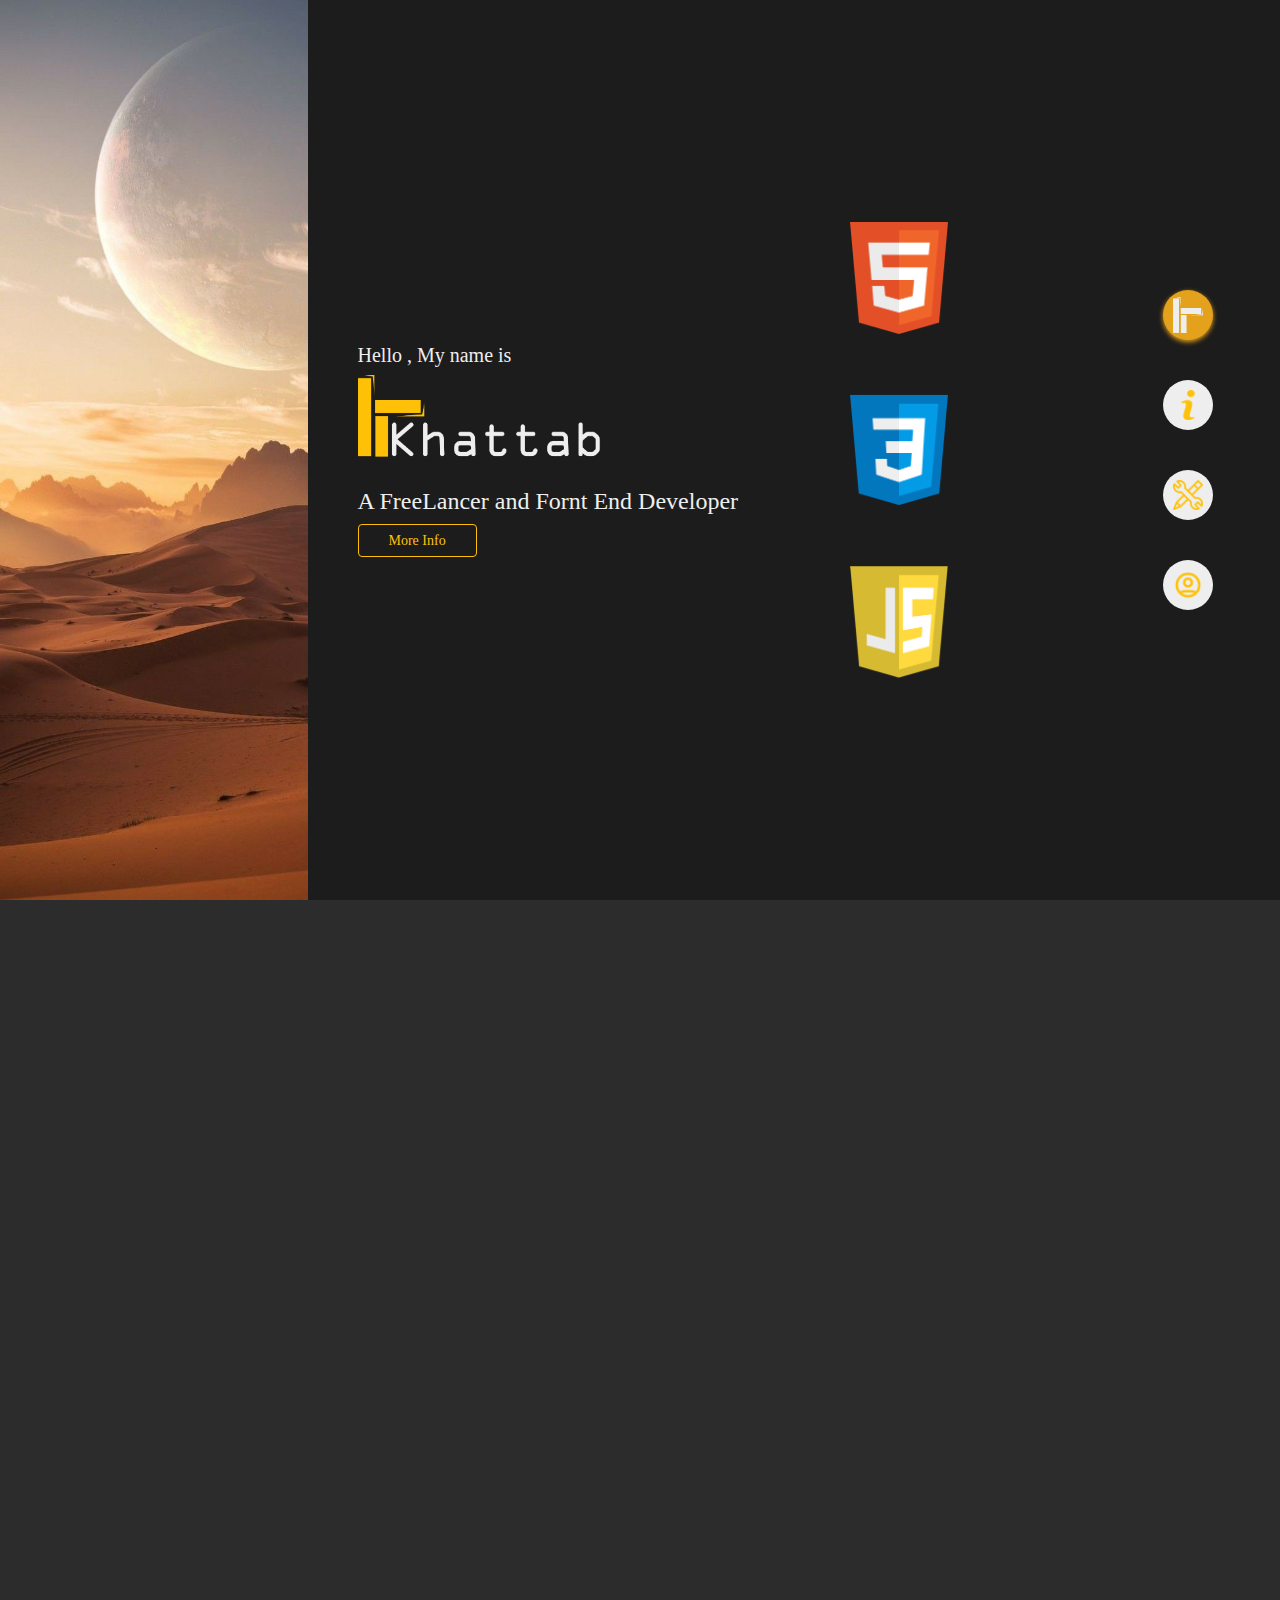
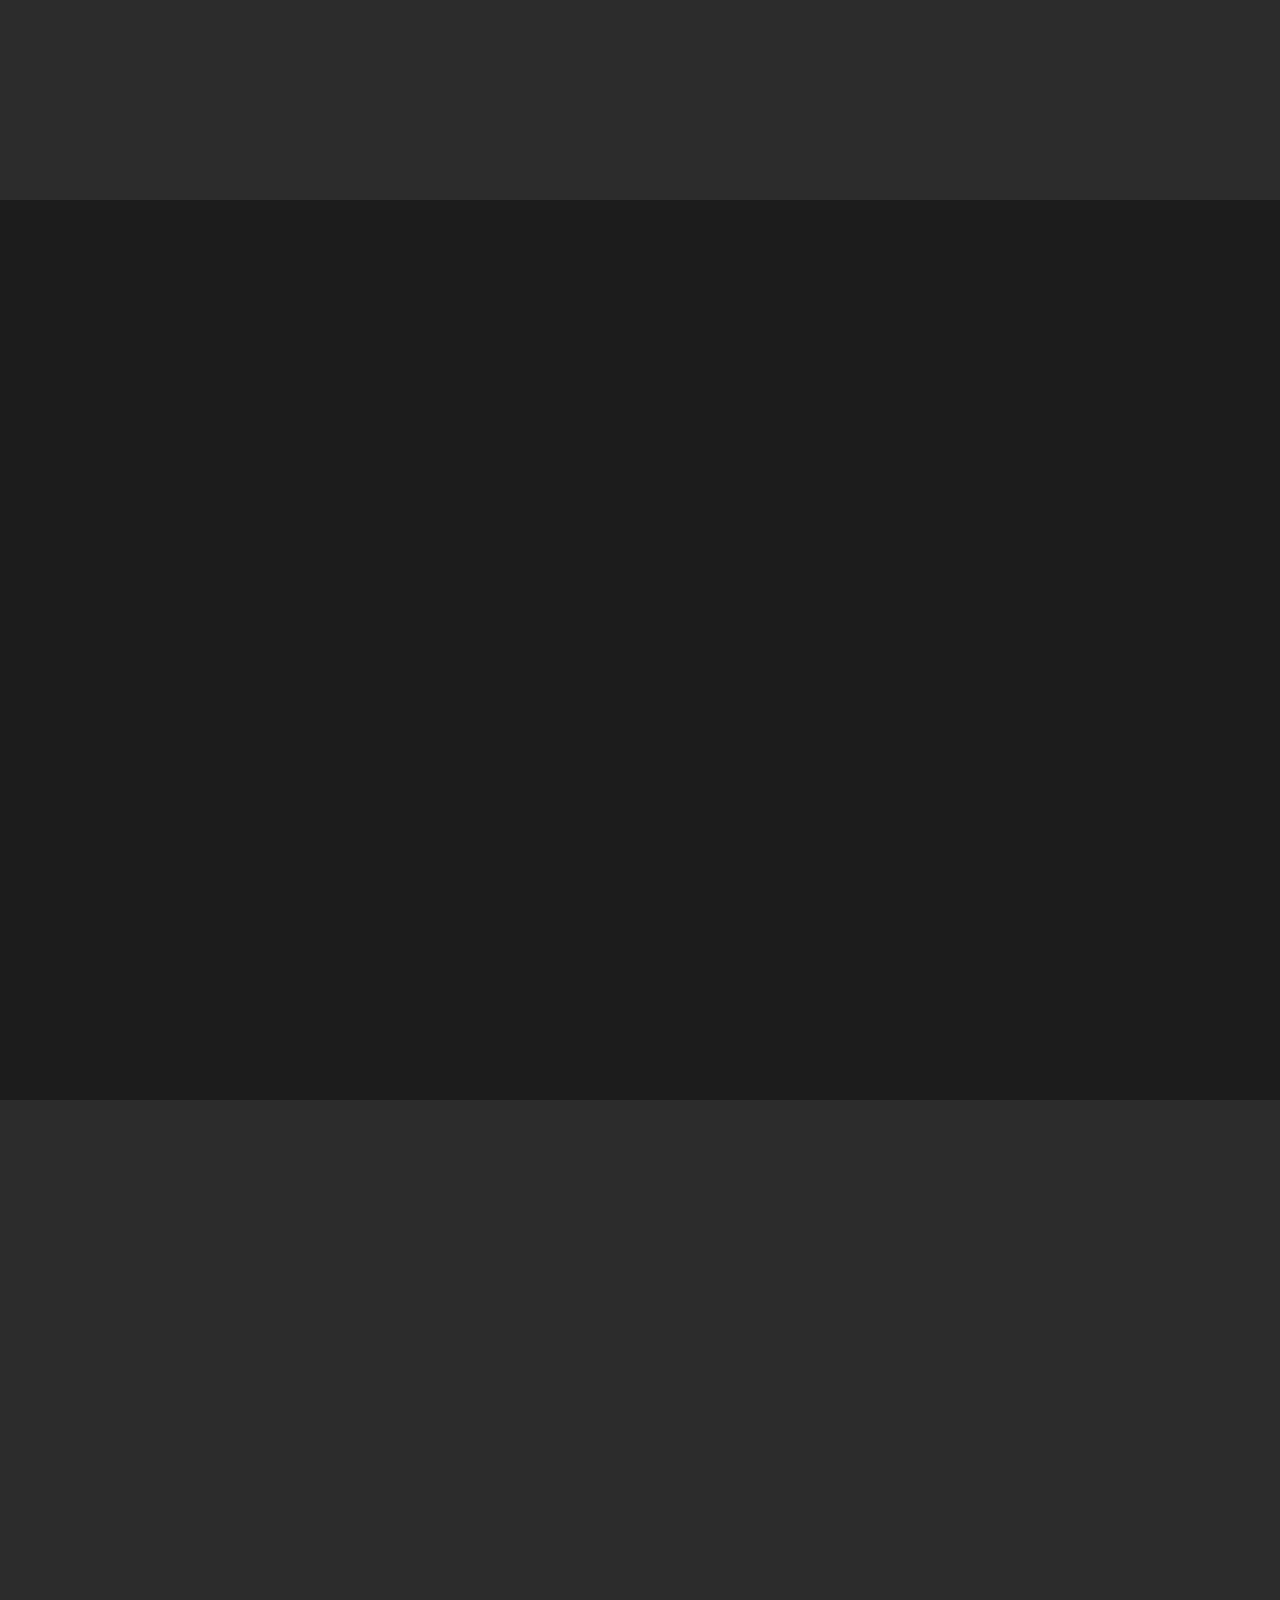
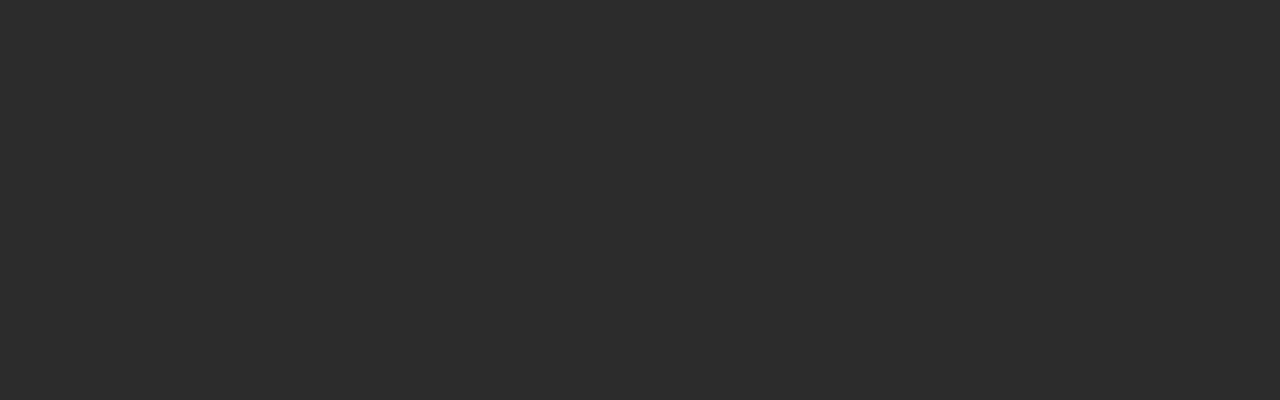
==== index.html @ ffb25aee "Add files via upload" ====
<!DOCTYPE html>
<html lang="en">
  <head>
    <meta charset="UTF-8" />
    <meta http-equiv="X-UA-Compatible" content="IE=edge" />
    <meta name="viewport" content="width=device-width, initial-scale=1.0" />
    <link rel="stylesheet" href="BootStrap/css/bootstrap.css" />
    <link rel="shortcut icon" href="Imgs/Logo.png" />
    <link rel="stylesheet" href="flex/Khattab.css" />
    <link rel="stylesheet" href="style.css" />
    <title>Khattab</title>
  </head>
  <body class="">
    <div class="d1">
      <div class="c1-1"></div>

      <div class="c2-1 f-cl mr-5">
        <div>
          <h5>Hello , My name is</h5>
          <img src="Imgs/LogoWord.png" alt="Khattab" class="img1" />
          <h4>A FreeLancer and Fornt End Developer</h4>
          <div class="btn btn-outline-warning btn-sm">More Info</div>
        </div>
      </div>

      <div class="c3-1 f-cc">
        <div>
          <img src="Imgs/html.png" alt="html" class="html-img" />
          <img src="Imgs/css.png" alt="css" class="css-img" />
          <img src="Imgs/javascript.png" alt="js" class="js-img" />
        </div>
      </div>

      <div class="c4-1 f-cc">
        <div class="pc-circle">
          <div class="circle1 active-circle f-cc">
            <img src="Imgs/LogoWhite.png" alt="Home" class="home" />
          </div>
          <div class="circle2 f-cc">
            <img src="Imgs/info.png" alt="info" class="info" />
          </div>
          <div class="circle3 f-cc">
            <img src="Imgs/skills.png" alt="skills" class="skills" />
          </div>
          <div class="circle4 f-cc">
            <img src="Imgs/Acounts.png" alt="social" class="social" />
          </div>
        </div>
        <div class="pe-circle f-ec">
          <div class="pe-circle1 f-cc">
            <img src="Imgs/top.png" class="scrollup" />
          </div>
          <div class="pe-circle2 f-cc">
            <img src="Imgs/down.png" class="scrolldown" />
          </div>
        </div>
      </div>
    </div>

    <div class="d2"></div>
    <div class="d3"></div>
    <div class="d4"></div>

    <script src="BootStrap/js/bootstrap.js"></script>
    <script src="BootStrap/js/jquery-3.6.4.min.js"></script>
    <script src="BootStrap/js/popper.min.js  "></script>
  </body>
</html>
---- flex/Khattab.css ----
.f-sl{
    display: flex;
    justify-content: start;
    align-items: start;
}
.f-sc{
    display: flex;
    justify-content: center;
    align-items: start;
}
.f-sr{
    display: flex;
    justify-content: end;
    align-items: start;
}
.f-cc{
    display: flex;
    justify-content: center;
    align-items: center;
}
.f-cl{
    display: flex;
    align-items:center;
}
.f-cr{
    display: flex;
    justify-content:end;
    align-items:center;
}
.f-el{
    display: flex;
    justify-content: start;
    align-items: end;
}
.f-ec{
    display: flex;
    justify-content: center;
    align-items: end;
}
.f-er{
    display: flex;
    justify-content: end;
    align-items: end;
}
---- style.css ----
:root{
    --bg-1: #1C1C1C;
    --bg-2: #2C2C2C;
    --color: #E4A11B;
    --white: #EEEEEE;
}
@font-face{
    font-family: Cairo;
    src:local("fonts/Cairo.ttf")
}
*{
    font-family: Cairo;
    margin: 0;
    padding: 0;
    box-sizing: border-box;
    color: #EEEEEE;
    scroll-behavior: smooth;
}
.d1 , .d3{
  background-color: var(--bg-1);
  width: 100%;
  height: 100vh;
  display: flex;
}
.d2 , .d4{
  background-color: var(--bg-2);
  width: 100%;
  height: 100vh;
  display: flex;
}
.c1-1{
height: 100%;
width: 25%;
background-image: url(Imgs/wallpaper.jpeg);
background-size: cover;

}
.c2-1{
  height: 100%;
  width: 40%;
  margin-left: 50px;
}
.c3-1{
  height: 100%;
  width: 20%;
}
.c4-1{
  height: 100%;
  width: 15%;
}
.c5-1{
  height: 100vh;
  width: 100%;
  position: absolute;
  padding: 30px 0px;
  z-index: 1;
}
.img1{
 width: 70%;
}
.btn{
  padding: 5px 30px;
}
.html-img,
.css-img,
.js-img
{
  width: 40%;
  display: block;
  margin: 60px 0;
}
.circle1,
.circle2,
.circle3,
.circle4
{
 background: var(--white);
 width: 50px;
 height: 50px;
 margin: 40px 0;
 border-radius: 360px;
}
.home,
.info,
.skills,
.social,
.scrolldown,
.scrollup
{
  width: 30px;
}

.pe-circle1,
.pe-circle2
{
  width: 50px;
  height: 50px;
  background: var(--white);
  margin: 0 10px;
  border-radius: 360px;
}

.active-circle{
  background: var(--color);
  box-shadow: 0px 2px 5px var(--color);
}
.pe-circle{
display: none;
}






/* mobile */
@media (max-width: 576px){
  .d1{
    display: flex;
  }
  .c1-1{
    position: absolute;
    width: 100%;
    z-index: 0;
    opacity: 20%;
    
  }
  .c2-1{
    height: 40vh;
    width: 100%;
    margin:10%;
  }
  .c3-1{
    position: absolute;
    height: 40vh;
    top: 50vh;
    left: 10vw;
    width: 20%;
  }
  .c4-1{
    width: 50%;
    height: 20vh;
    position: absolute;
    bottom: 0;
    right: 0;
  }
  .c2-1,.c3-1,.c4-1{
    z-index: 10;
  }
  .pc-circle{
    display: none;
  }
  .html-img,
  .css-img,
  .js-img
{
  width: 90%;
  display: block;
  margin: 30px 0;
}
.img1{
  width:100%;
}
h4 , h5 {
font-size: 100%;
}
.btn{
margin-top: 20px;
}
.pe-circle{
  display: flex;
  position: sticky;

}
}























/* width */
::-webkit-scrollbar {
    width: 10px;
    background-color: #1C1C1C;
  }
  /* Track */
  ::-webkit-scrollbar-track {
    box-shadow: inset 0 0 5px #1C1C1C; 
    border-radius: 10px;
  }
   
  /* Handle */
  ::-webkit-scrollbar-thumb {
    background: #FFC107;
    transition: 0.4s; 

  }
  ::-webkit-scrollbar-thumb:hover{
    background-color: coral;
  }
  
  /* Handle on hover */
  ::-webkit-scrollbar-thumb:hover {
    background: #1C1C1C
    ; 
  }
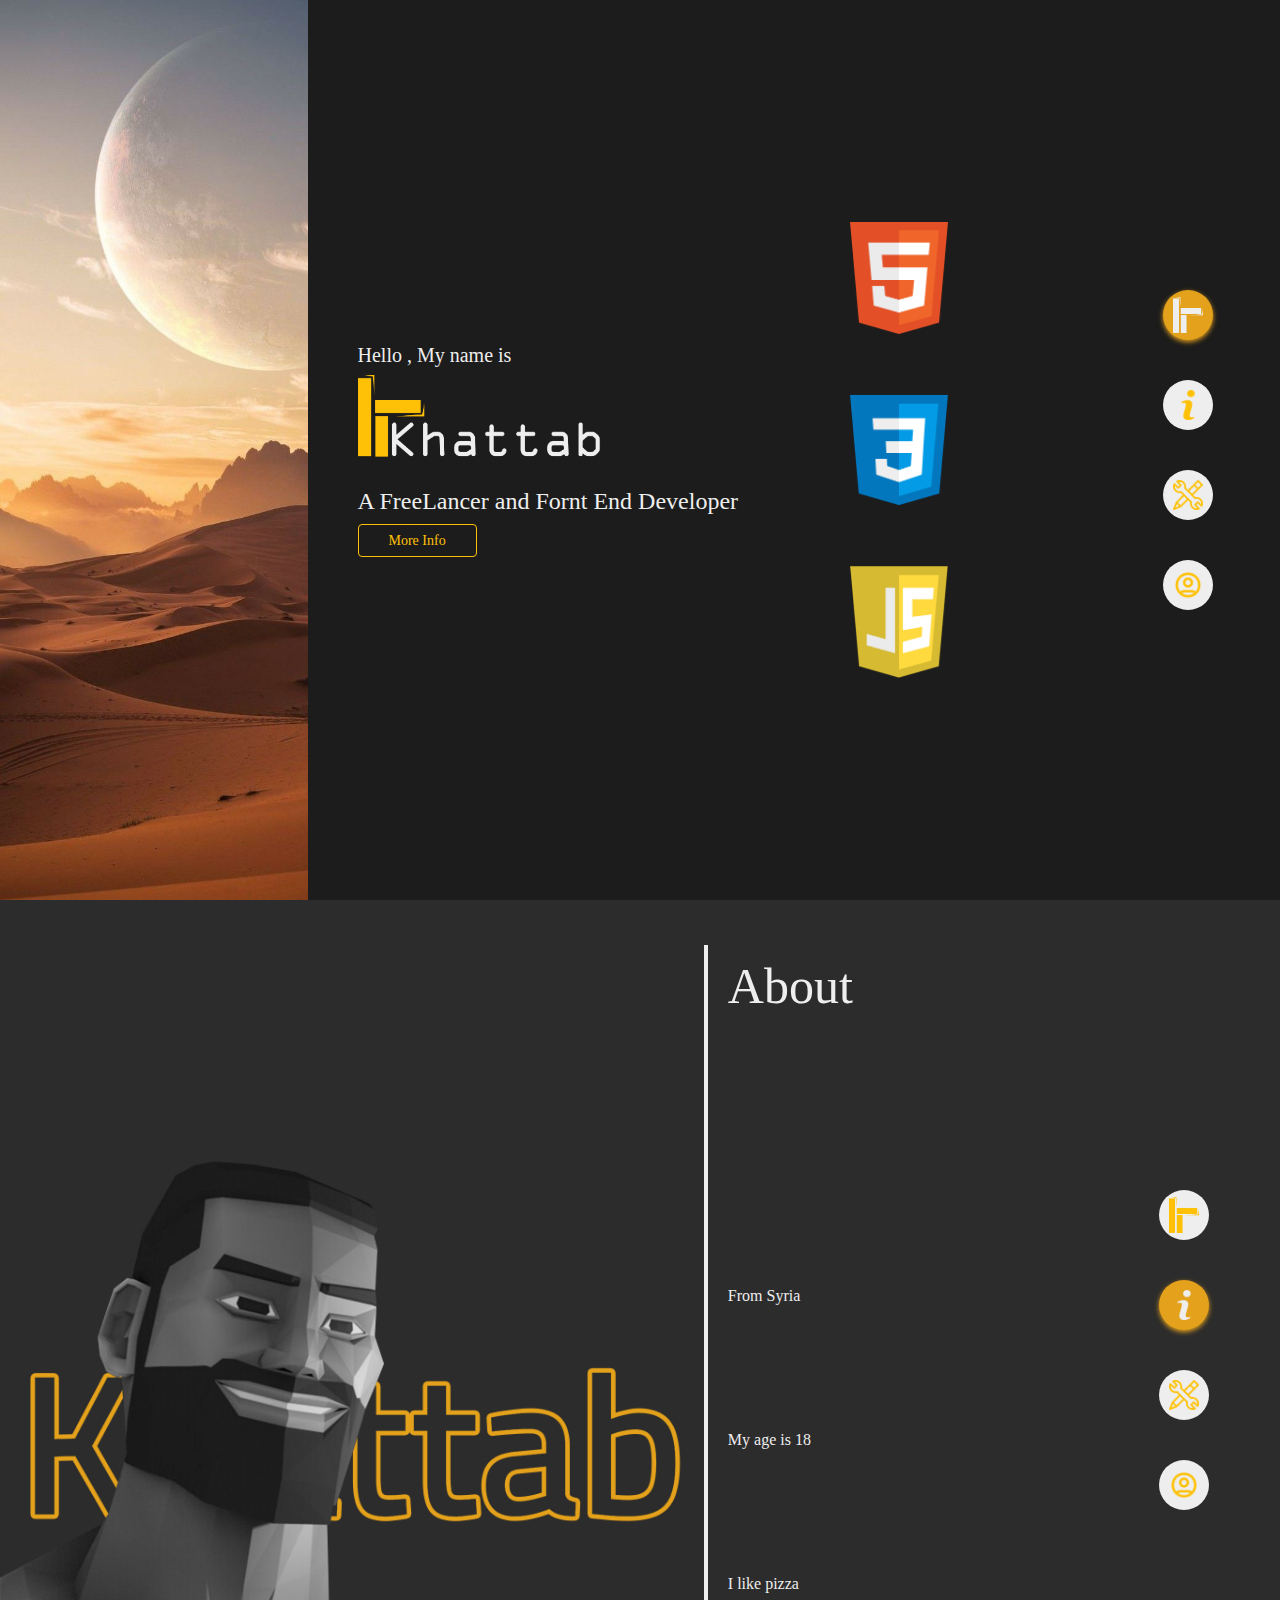
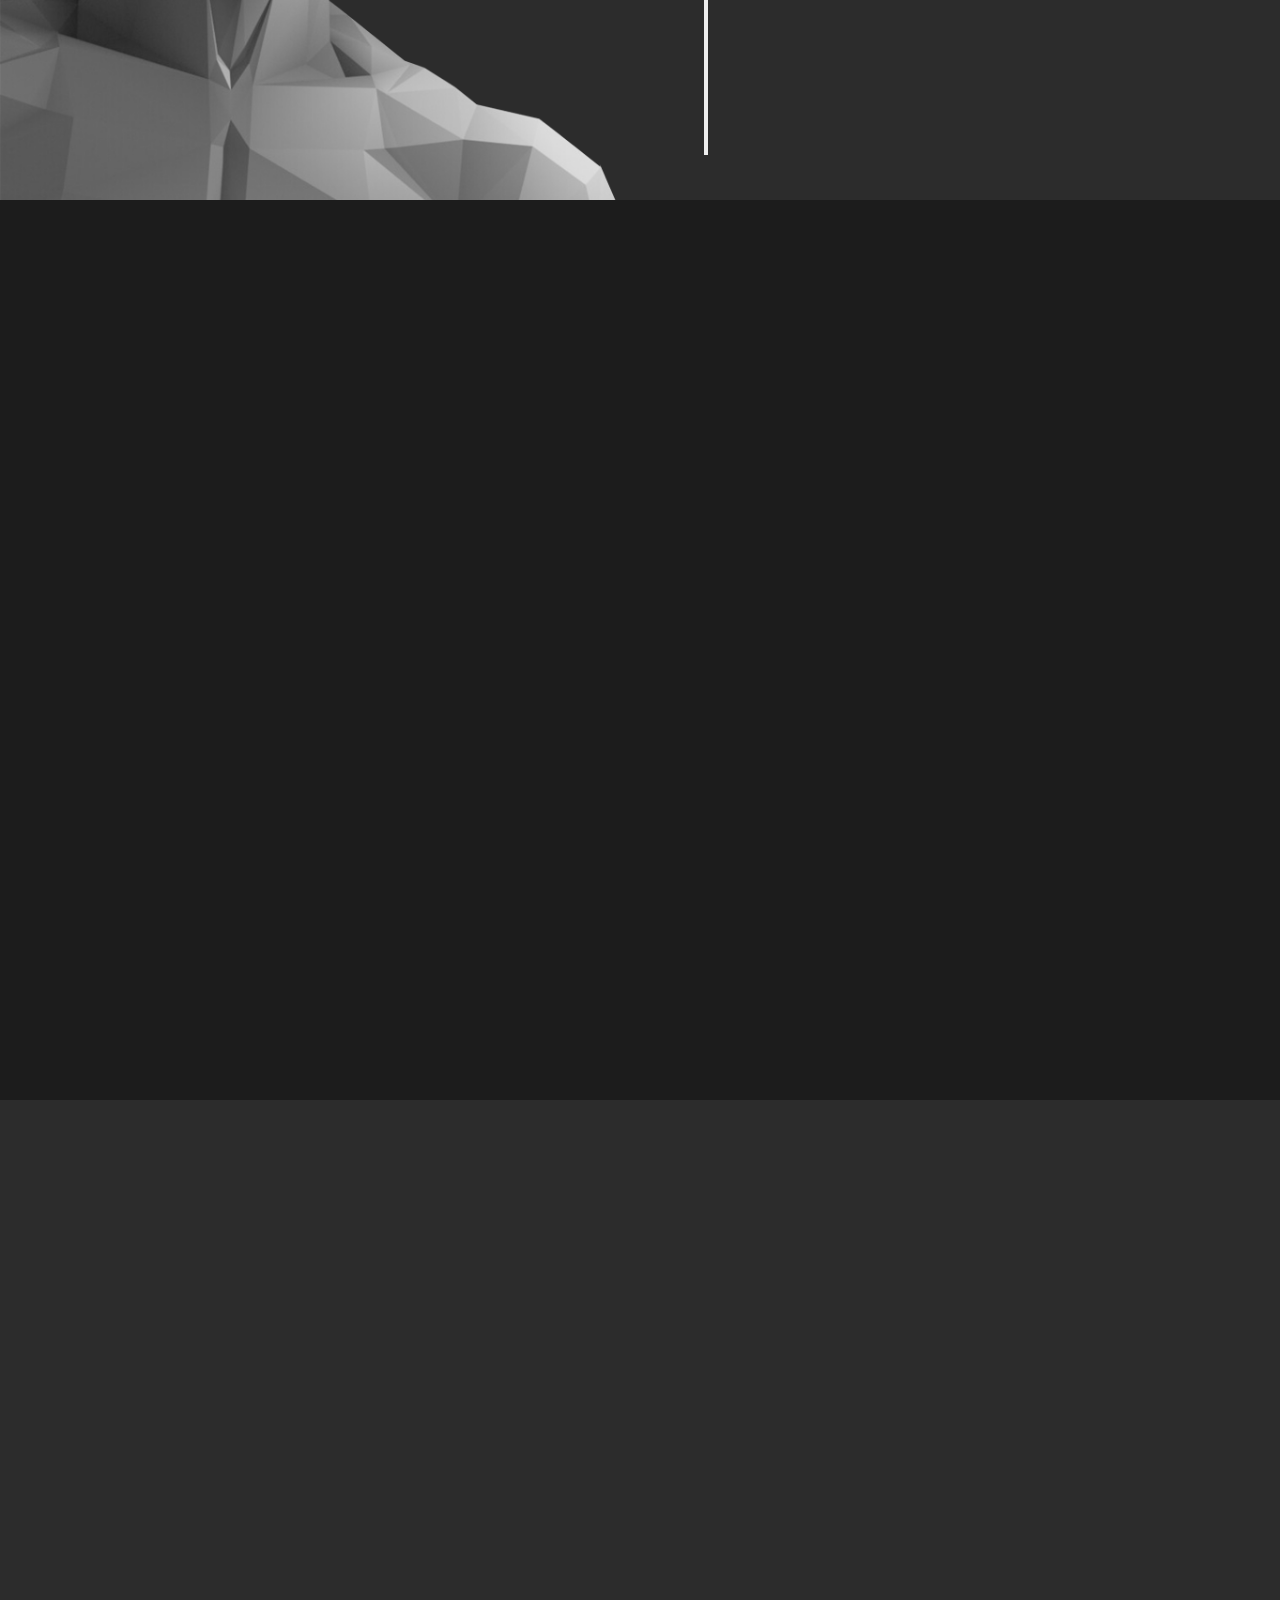
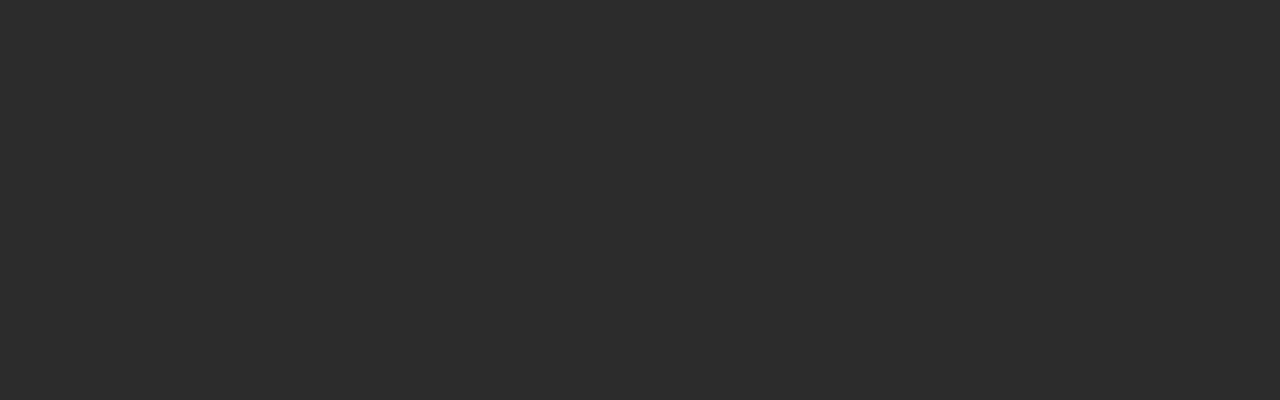
==== commit 7351d1a3: "Add files via upload" ====
--- a/index.html
+++ b/index.html
@@ -11,7 +11,7 @@
     <title>Khattab</title>
   </head>
   <body class="">
-    <div class="d1">
+    <div class="d1" id="d1">
       <div class="c1-1"></div>
 
       <div class="c2-1 f-cl mr-5">
@@ -19,7 +19,7 @@
           <h5>Hello , My name is</h5>
           <img src="Imgs/LogoWord.png" alt="Khattab" class="img1" />
           <h4>A FreeLancer and Fornt End Developer</h4>
-          <div class="btn btn-outline-warning btn-sm">More Info</div>
+          <div class="btn btn-outline-warning btn-sm" onclick="todiv2()">More Info</div>
         </div>
       </div>
 
@@ -33,36 +33,72 @@
 
       <div class="c4-1 f-cc">
         <div class="pc-circle">
-          <div class="circle1 active-circle f-cc">
+          <div class="circle1 active-circle f-cc" onclick="todiv1()">
             <img src="Imgs/LogoWhite.png" alt="Home" class="home" />
           </div>
-          <div class="circle2 f-cc">
+          <div class="circle2 f-cc" onclick="todiv2()">
             <img src="Imgs/info.png" alt="info" class="info" />
           </div>
-          <div class="circle3 f-cc">
+          <div class="circle3 f-cc" onclick="todiv3()">
             <img src="Imgs/skills.png" alt="skills" class="skills" />
           </div>
-          <div class="circle4 f-cc">
+          <div class="circle4 f-cc" onclick="todiv4()">
             <img src="Imgs/Acounts.png" alt="social" class="social" />
           </div>
         </div>
-        <div class="pe-circle f-ec">
-          <div class="pe-circle1 f-cc">
-            <img src="Imgs/top.png" class="scrollup" />
-          </div>
-          <div class="pe-circle2 f-cc">
-            <img src="Imgs/down.png" class="scrolldown" />
-          </div>
-        </div>
+
       </div>
     </div>
 
-    <div class="d2"></div>
-    <div class="d3"></div>
-    <div class="d4"></div>
+    <div class="d2" id="d2">
+<div class="c1-2 f-el">
+<img src="Imgs/Khattabtext.png" class="gigachad">
+<img src="Imgs/GigaChad2.png" class="gigachad2">
+</div>
+<div class="c2-2 f-cc">
+  <div class="rod"></div>
+  <div class="text">
+    <div class="adres f-cl"><h1 class="About-text">About</h1></div>
+    <div class="infos f-cl">
+      <div>
+      <p class="pp">From Syria</p>
+      <p class="pp">My age is 18</p>
+      <p class="pp">I like pizza</p>
+    </div>
+    </div>
+  </div>
+</div>
+<div class="c3-2 f-cc">
+  <div class="pc-circle">
+    <div class="circle1 f-cc" onclick="todiv1()">
+      <img src="Imgs/Logo.png" alt="Home" class="home" />
+    </div>
+    <div class="circle2 active-circle f-cc" onclick="todiv2()">
+      <img src="Imgs/infoWhite.png" alt="info" class="info" />
+    </div>
+    <div class="circle3 f-cc" onclick="todiv3()">
+      <img src="Imgs/skills.png" alt="skills" class="skills" />
+    </div>
+    <div class="circle4 f-cc" onclick="todiv4()">
+      <img src="Imgs/Acounts.png" alt="social" class="social" />
+    </div>
+  </div>
+
+</div>
+    </div>
+
+
+
+
+
+
+
+    <div class="d3" id="d3"></div>
+    <div class="d4" id="d4"></div>
 
     <script src="BootStrap/js/bootstrap.js"></script>
     <script src="BootStrap/js/jquery-3.6.4.min.js"></script>
     <script src="BootStrap/js/popper.min.js  "></script>
+    <script src="script.js"></script>
   </body>
 </html>
--- a/style.css
+++ b/style.css
@@ -1,98 +1,110 @@
-:root{
-    --bg-1: #1C1C1C;
-    --bg-2: #2C2C2C;
-    --color: #E4A11B;
-    --white: #EEEEEE;
-}
-@font-face{
-    font-family: Cairo;
-    src:local("fonts/Cairo.ttf")
-}
-*{
-    font-family: Cairo;
-    margin: 0;
-    padding: 0;
-    box-sizing: border-box;
-    color: #EEEEEE;
-    scroll-behavior: smooth;
-}
-.d1 , .d3{
+:root {
+  --bg-1: #1c1c1c;
+  --bg-2: #2c2c2c;
+  --color: #e4a11b;
+  --white: #eeeeee;
+}
+@font-face {
+  font-family: Cairo;
+  src: local("fonts/Cairo.ttf");
+}
+* {
+  font-family: Cairo;
+  margin: 0;
+  padding: 0;
+  box-sizing: border-box;
+  color: #eeeeee;
+  scroll-behavior: smooth;
+}
+.d1,
+.d3 {
   background-color: var(--bg-1);
   width: 100%;
   height: 100vh;
   display: flex;
 }
-.d2 , .d4{
+.d2,
+.d4 {
   background-color: var(--bg-2);
   width: 100%;
   height: 100vh;
   display: flex;
 }
-.c1-1{
-height: 100%;
-width: 25%;
-background-image: url(Imgs/wallpaper.jpeg);
-background-size: cover;
-
-}
-.c2-1{
+.c1-1 {
+  height: 100%;
+  width: 25%;
+  background-image: url(Imgs/wallpaper.jpeg);
+  background-size: cover;
+}
+.c2-1 {
   height: 100%;
   width: 40%;
   margin-left: 50px;
 }
-.c3-1{
+.c3-1 {
   height: 100%;
   width: 20%;
 }
-.c4-1{
+.c4-1 {
   height: 100%;
   width: 15%;
 }
-.c5-1{
+.c5-1 {
   height: 100vh;
   width: 100%;
   position: absolute;
   padding: 30px 0px;
   z-index: 1;
 }
-.img1{
- width: 70%;
-}
-.btn{
+.img1 {
+  width: 70%;
+}
+.btn {
   padding: 5px 30px;
 }
 .html-img,
 .css-img,
-.js-img
-{
+.js-img {
   width: 40%;
   display: block;
   margin: 60px 0;
+  transition: 0.4s;
+}
+.html-img:hover,
+.css-img:hover,
+.js-img:hover
+{
+margin-left:10px ;
 }
 .circle1,
 .circle2,
 .circle3,
-.circle4
-{
- background: var(--white);
- width: 50px;
- height: 50px;
- margin: 40px 0;
- border-radius: 360px;
+.circle4 {
+  background: var(--white);
+  width: 50px;
+  height: 50px;
+  margin: 40px 0;
+  border-radius: 360px;
+  transition: 0.4s;
+}
+.circle1:hover,
+.circle2:hover,
+.circle3:hover,
+.circle4:hover{
+  width: 60px;
+  height: 60px;
 }
 .home,
 .info,
 .skills,
 .social,
 .scrolldown,
-.scrollup
-{
+.scrollup {
   width: 30px;
 }
 
 .pe-circle1,
-.pe-circle2
-{
+.pe-circle2 {
   width: 50px;
   height: 50px;
   background: var(--white);
@@ -100,12 +112,62 @@
   border-radius: 360px;
 }
 
-.active-circle{
+.active-circle {
   background: var(--color);
   box-shadow: 0px 2px 5px var(--color);
 }
-.pe-circle{
-display: none;
+
+.c1-2{
+  width: 55%;
+  height: 100vh;
+  position: relative;
+  top: 0;
+}
+.c2-2{
+  width: 30%;
+  height: 100vh;
+ display: flex;
+
+}
+.c3-2{
+  width: 15%;
+  height: 100vh;
+
+}
+.gigachad{
+width: 100%;
+display: block;
+}
+.gigachad2{
+  width: 100%;
+  display: none;
+}
+.rod{
+  margin: 20px 0;
+  width: 1%;
+  height: 90vh;
+  background: #EEEEEE;
+}
+.text{
+  height: 100%;
+  width: 99%;
+  left: 20px;
+  position: relative;
+}
+.adres{
+  width: 100%;
+  height: 20vh;
+}
+.infos{
+  width: 100%;
+  height: 80vh;
+}
+.pp{
+  margin-top: 120px;
+  margin-bottom: 120px;
+}
+.About-text{
+font-size: 50px;
 }
 
 
@@ -114,111 +176,145 @@
 
 
 /* mobile */
-@media (max-width: 576px){
-  .d1{
+@media (max-width: 576px) {
+  .d1 {
     display: flex;
   }
-  .c1-1{
+  .c1-1 {
     position: absolute;
     width: 100%;
     z-index: 0;
     opacity: 20%;
-    
-  }
-  .c2-1{
+  }
+  .c2-1 {
     height: 40vh;
     width: 100%;
-    margin:10%;
-  }
-  .c3-1{
+    margin: 10%;
+  }
+  .c3-1 {
     position: absolute;
     height: 40vh;
     top: 50vh;
     left: 10vw;
     width: 20%;
   }
-  .c4-1{
+  .c4-1 {
     width: 50%;
     height: 20vh;
     position: absolute;
     bottom: 0;
     right: 0;
   }
-  .c2-1,.c3-1,.c4-1{
+  .c2-1,
+  .c3-1,
+  .c4-1 {
     z-index: 10;
   }
-  .pc-circle{
+  .pc-circle {
     display: none;
   }
+
   .html-img,
   .css-img,
-  .js-img
-{
-  width: 90%;
-  display: block;
-  margin: 30px 0;
-}
-.img1{
-  width:100%;
-}
-h4 , h5 {
-font-size: 100%;
-}
-.btn{
-margin-top: 20px;
-}
-.pe-circle{
-  display: flex;
-  position: sticky;
-
-}
-}
-
-
-
-
-
-
-
-
-
-
-
-
-
-
-
-
-
-
-
-
-
-
+  .js-img {
+    width: 90%;
+    display: block;
+    margin: 30px 0;
+  }
+  .img1 {
+    width: 100%;
+  }
+  h4,
+  h5 {
+    font-size: 100%;
+  }
+  .btn {
+    margin-top: 20px;
+  }
+  .pe-circle {
+    display: flex;
+  }
+  .d2{
+    display: flex;
+    flex-direction: column;
+  }
+  .c1-2{
+    width: 100%;
+    height: 50vh;
+    order: 2;
+
+  }
+  .c2-2{
+
+    height: 50vh;
+   display: flex;
+   order: 1;
+  }
+  .c3-2{
+    width: 50%;
+    height: 20vh;
+    position: absolute;
+    bottom: 0;
+    right: 0;
+    order: 3;
+  }
+  .rod{
+    margin: 20px 0;
+    width: 1%;
+    height: 90%;
+    background: #EEEEEE;
+margin-left: 20px;
+  }
+  .text{
+    height: 100%;
+    width: 99%;
+
+
+  }
+  .adres{
+    width: 100%;
+    height: 20%;
+  }
+  .infos{
+    width: 100%;
+    height: 80%;
+  }
+  .pp{
+    margin-top: 60px;
+    margin-bottom: 60px;
+  }
+  .gigachad{
+    width: 100%;
+    display: none;
+    }
+    .gigachad2{
+      width: 100%;
+      display: block;
+      
+    }
+}
 
 /* width */
 ::-webkit-scrollbar {
-    width: 10px;
-    background-color: #1C1C1C;
-  }
-  /* Track */
-  ::-webkit-scrollbar-track {
-    box-shadow: inset 0 0 5px #1C1C1C; 
-    border-radius: 10px;
-  }
-   
-  /* Handle */
-  ::-webkit-scrollbar-thumb {
-    background: #FFC107;
-    transition: 0.4s; 
-
-  }
-  ::-webkit-scrollbar-thumb:hover{
-    background-color: coral;
-  }
-  
-  /* Handle on hover */
-  ::-webkit-scrollbar-thumb:hover {
-    background: #1C1C1C
-    ; 
-  }+  width: 10px;
+  background-color: #1c1c1c;
+}
+/* Track */
+::-webkit-scrollbar-track {
+  box-shadow: inset 0 0 5px #1c1c1c;
+  border-radius: 10px;
+}
+
+/* Handle */
+::-webkit-scrollbar-thumb {
+  background: #ffc107;
+  transition: 0.4s;
+}
+::-webkit-scrollbar-thumb:hover {
+  background-color: coral;
+}
+
+/* Handle on hover */
+::-webkit-scrollbar-thumb:hover {
+  background: #1c1c1c;
+}
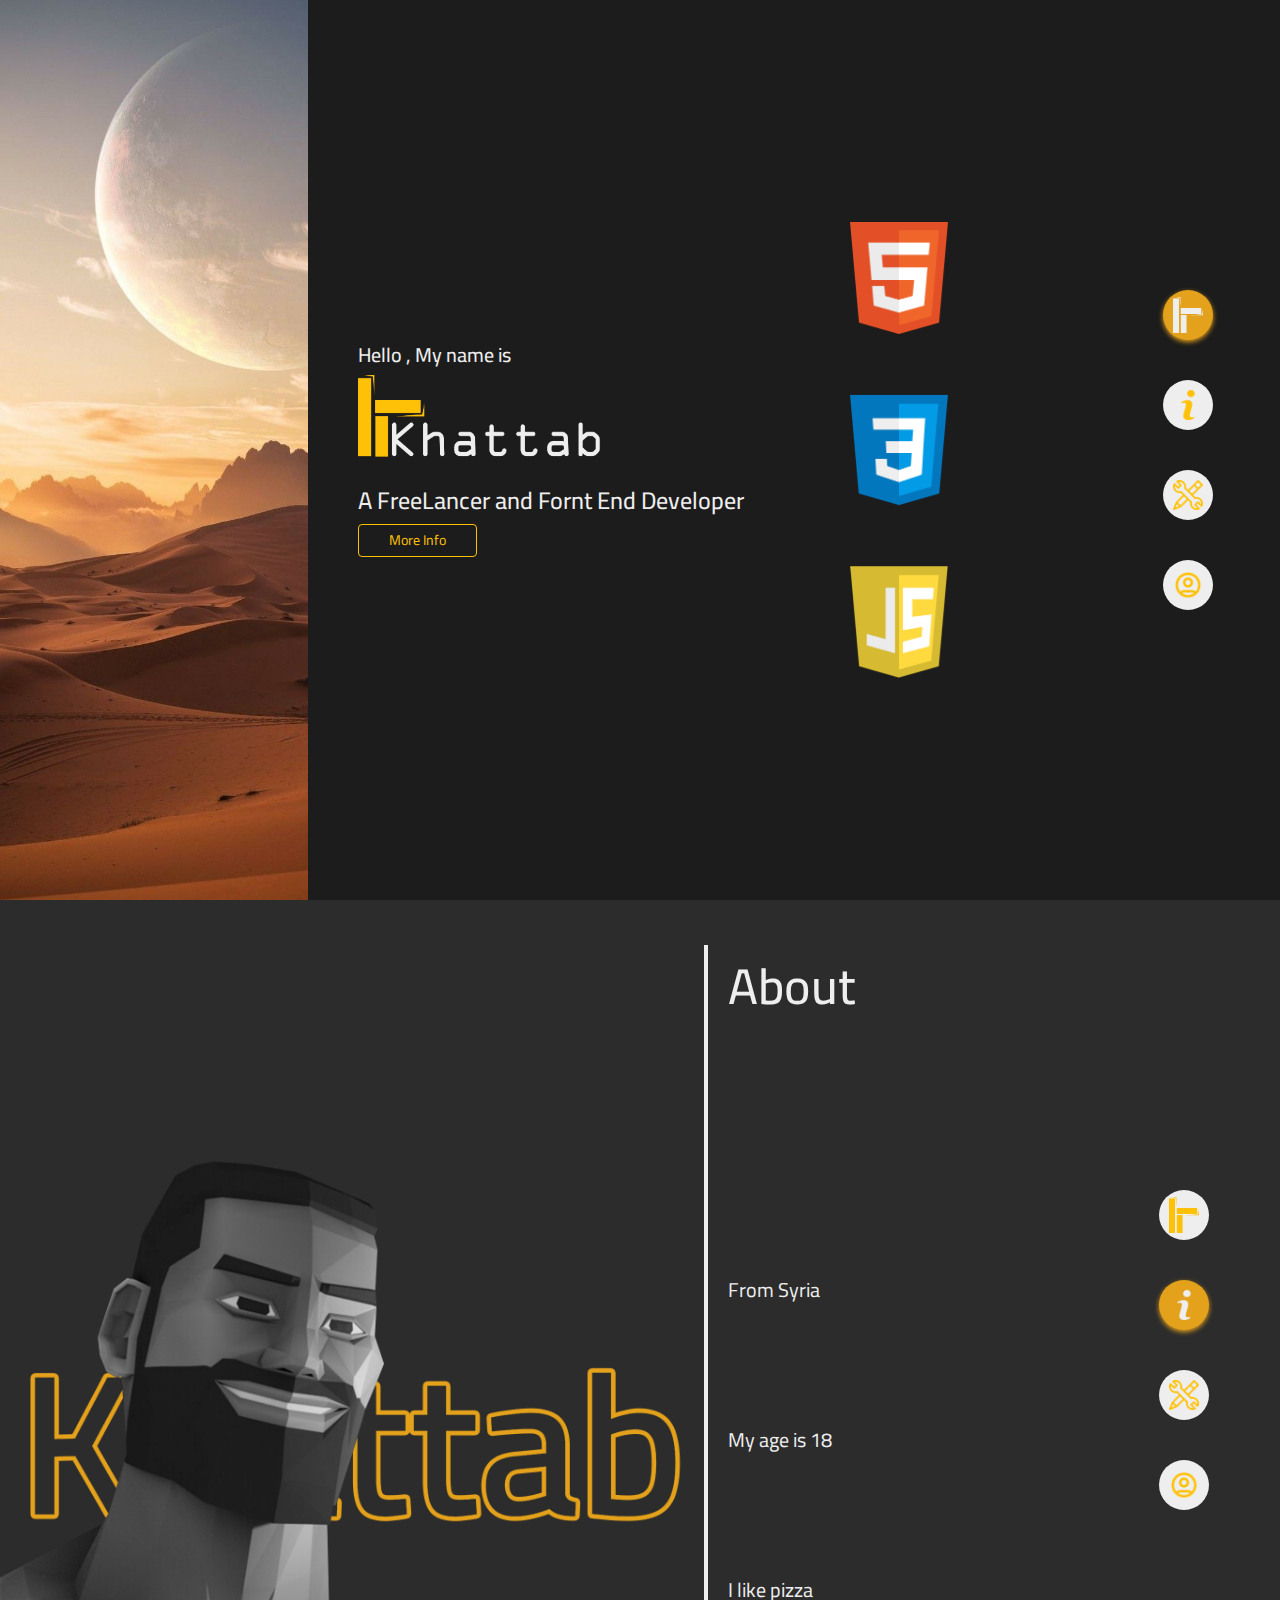
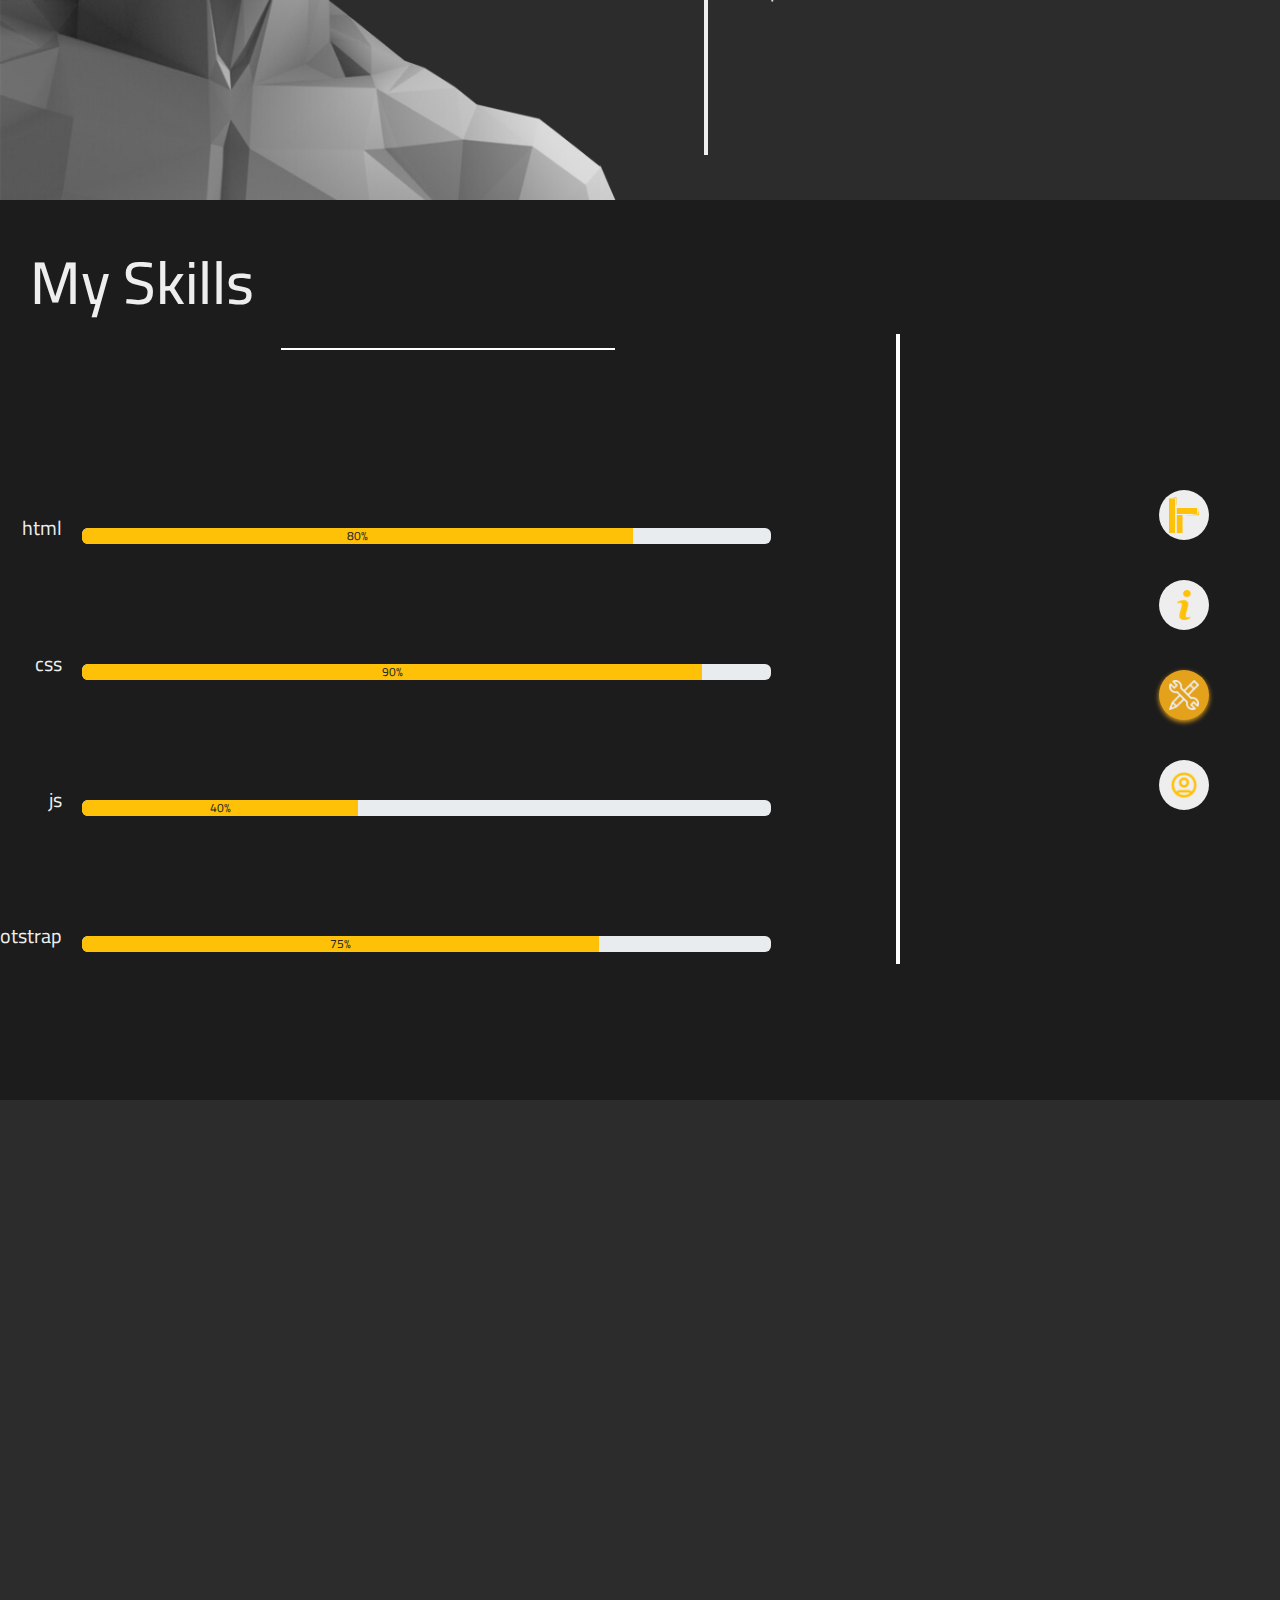
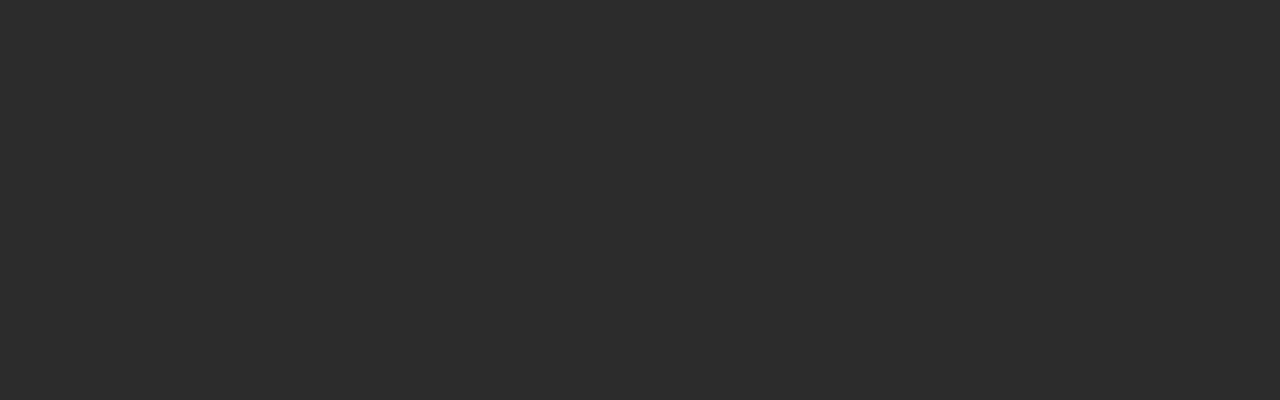
==== commit 85e3e3da: "Add files via upload" ====
--- a/index.html
+++ b/index.html
@@ -4,11 +4,17 @@
     <meta charset="UTF-8" />
     <meta http-equiv="X-UA-Compatible" content="IE=edge" />
     <meta name="viewport" content="width=device-width, initial-scale=1.0" />
+    <link rel="preconnect" href="https://fonts.googleapis.com">
+    <link rel="preconnect" href="https://fonts.gstatic.com" crossorigin>
+    <link href="https://fonts.googleapis.com/css2?family=Cairo:wght@500&display=swap" rel="stylesheet">
     <link rel="stylesheet" href="BootStrap/css/bootstrap.css" />
     <link rel="shortcut icon" href="Imgs/Logo.png" />
     <link rel="stylesheet" href="flex/Khattab.css" />
     <link rel="stylesheet" href="style.css" />
-    <title>Khattab</title>
+    <link rel="stylesheet" href="style2.css" />
+    <link rel="stylesheet" href="style3.css" />
+
+<title>Khattab</title>
   </head>
   <body class="">
     <div class="d1" id="d1">
@@ -87,13 +93,75 @@
 </div>
     </div>
 
+    <div class="d3 f-cc" id="d3">
+      <div class="c1-3">
+        <div class="textandrod">
+          <div class="text-3 f-el">
+<h1 class="skills-3">My  Skills</h1>
+          </div>
+          <div class="rod-3 f-ec">
+<div style="height: 2px; width: 40%; background: #fff;"></div>
+          </div>
+        </div>
+
+        <div class="prog f-cc">
+          <div class="prog-box">
+
+            <div class="f-cr progr">
+
+  <p style=" margin-right: 20px;" class="gg">html</p>
+            <div class="progress progr" role="progressbar" aria-label="Warning example" aria-valuenow="80" aria-valuemin="0" aria-valuemax="100">
+              <div class="progress-bar bg-warning text-dark" style="width: 80%">80%</div>
+            </div>
+          </div>
+            
+          <div class="f-cr progr">
+  <p style=" margin-right: 20px;" class="gg">css</p>
+            <div class="progress progr" role="progressbar" aria-label="Warning example" aria-valuenow="90" aria-valuemin="0" aria-valuemax="100">
+              <div class="progress-bar bg-warning text-dark" style="width: 90%">90%</div>
+            </div>
+          </div>
+            
+          <div class="f-cr progr">
+  <p style=" margin-right: 20px;" class="gg">js</p>
+            <div class="progress progr" role="progressbar" aria-label="Warning example" aria-valuenow="40" aria-valuemin="0" aria-valuemax="100">
+              <div class="progress-bar bg-warning text-dark" style="width: 40%">40%</div>
+            </div>
+          </div>
+            
+          <div class="f-cr progr">
+  <p style=" margin-right: 20px;" class="gg">bootstrap</p>
+            <div class="progress progr" role="progressbar" aria-label="Warning example" aria-valuenow="75" aria-valuemin="0" aria-valuemax="100">
+              <div class="progress-bar bg-warning text-dark" style="width: 75%">75%</div>
+            </div>
+          
+          </div>
+        </div>
+        </div>
+      </div>
+      <div class="c2-3">
+<div class="rod-4 f-cl"></div>
+      </div>
+      <div class="c3-3 f-cc">
+        <div class="pc-circle">
+          <div class="circle1 f-cc" onclick="todiv1()">
+            <img src="Imgs/Logo.png" alt="Home" class="home" />
+          </div>
+          <div class="circle2 f-cc" onclick="todiv2()">
+            <img src="Imgs/info.png" alt="info" class="info" />
+          </div>
+          <div class="circle3 f-cc active-circle " onclick="todiv3()">
+            <img src="Imgs/skillsWhite.png" alt="skills" class="skills" />
+          </div>
+          <div class="circle4 f-cc" onclick="todiv4()">
+            <img src="Imgs/Acounts.png" alt="social" class="social" />
+          </div>
+        </div>
+
+      </div>
+    </div>
 
 
-
-
-
-
-    <div class="d3" id="d3"></div>
     <div class="d4" id="d4"></div>
 
     <script src="BootStrap/js/bootstrap.js"></script>
@@ -102,3 +170,8 @@
     <script src="script.js"></script>
   </body>
 </html>
+
+
+
+
+
--- a/style.css
+++ b/style.css
@@ -4,18 +4,42 @@
   --color: #e4a11b;
   --white: #eeeeee;
 }
-@font-face {
-  font-family: Cairo;
-  src: local("fonts/Cairo.ttf");
-}
+/* width */
+::-webkit-scrollbar {
+  width: 10px;
+  background-color: rgb(64, 60, 0);
+}
+/* Track */
+::-webkit-scrollbar-track {
+  box-shadow: inset 0 0 5px #1c1c1c;
+  border-radius: 10px;
+}
+
+/* Handle */
+::-webkit-scrollbar-thumb {
+  background: #ffc107;
+  transition: 0.4s;
+}
+::-webkit-scrollbar-thumb:hover {
+  background-color: coral;
+}
+
+/* Handle on hover */
+::-webkit-scrollbar-thumb:hover {
+  background: #ffc107;
+}
+
 * {
-  font-family: Cairo;
+  font-family: 'Cairo', sans-serif;
   margin: 0;
   padding: 0;
   box-sizing: border-box;
   color: #eeeeee;
   scroll-behavior: smooth;
 }
+p{
+  font-size: 20px;
+}
 .d1,
 .d3 {
   background-color: var(--bg-1);
@@ -31,22 +55,22 @@
   display: flex;
 }
 .c1-1 {
-  height: 100%;
+  height: 100vh;
   width: 25%;
   background-image: url(Imgs/wallpaper.jpeg);
   background-size: cover;
 }
 .c2-1 {
-  height: 100%;
+  height: 100vh;
   width: 40%;
   margin-left: 50px;
 }
 .c3-1 {
-  height: 100%;
+  height: 100vh;
   width: 20%;
 }
 .c4-1 {
-  height: 100%;
+  height: 100vh;
   width: 15%;
 }
 .c5-1 {
@@ -169,152 +193,54 @@
 .About-text{
 font-size: 50px;
 }
-
-
-
-
-
-
-/* mobile */
-@media (max-width: 576px) {
-  .d1 {
-    display: flex;
-  }
-  .c1-1 {
-    position: absolute;
-    width: 100%;
-    z-index: 0;
-    opacity: 20%;
-  }
-  .c2-1 {
-    height: 40vh;
-    width: 100%;
-    margin: 10%;
-  }
-  .c3-1 {
-    position: absolute;
-    height: 40vh;
-    top: 50vh;
-    left: 10vw;
-    width: 20%;
-  }
-  .c4-1 {
-    width: 50%;
-    height: 20vh;
-    position: absolute;
-    bottom: 0;
-    right: 0;
-  }
-  .c2-1,
-  .c3-1,
-  .c4-1 {
-    z-index: 10;
-  }
-  .pc-circle {
-    display: none;
-  }
-
-  .html-img,
-  .css-img,
-  .js-img {
-    width: 90%;
-    display: block;
-    margin: 30px 0;
-  }
-  .img1 {
-    width: 100%;
-  }
-  h4,
-  h5 {
-    font-size: 100%;
-  }
-  .btn {
-    margin-top: 20px;
-  }
-  .pe-circle {
-    display: flex;
-  }
-  .d2{
-    display: flex;
-    flex-direction: column;
-  }
-  .c1-2{
-    width: 100%;
-    height: 50vh;
-    order: 2;
-
-  }
-  .c2-2{
-
-    height: 50vh;
-   display: flex;
-   order: 1;
-  }
-  .c3-2{
-    width: 50%;
-    height: 20vh;
-    position: absolute;
-    bottom: 0;
-    right: 0;
-    order: 3;
-  }
-  .rod{
-    margin: 20px 0;
-    width: 1%;
-    height: 90%;
-    background: #EEEEEE;
-margin-left: 20px;
-  }
-  .text{
-    height: 100%;
-    width: 99%;
-
-
-  }
-  .adres{
-    width: 100%;
-    height: 20%;
-  }
-  .infos{
-    width: 100%;
-    height: 80%;
-  }
-  .pp{
-    margin-top: 60px;
-    margin-bottom: 60px;
-  }
-  .gigachad{
-    width: 100%;
-    display: none;
-    }
-    .gigachad2{
-      width: 100%;
-      display: block;
-      
-    }
-}
-
-/* width */
-::-webkit-scrollbar {
-  width: 10px;
-  background-color: #1c1c1c;
-}
-/* Track */
-::-webkit-scrollbar-track {
-  box-shadow: inset 0 0 5px #1c1c1c;
-  border-radius: 10px;
-}
-
-/* Handle */
-::-webkit-scrollbar-thumb {
-  background: #ffc107;
-  transition: 0.4s;
-}
-::-webkit-scrollbar-thumb:hover {
-  background-color: coral;
-}
-
-/* Handle on hover */
-::-webkit-scrollbar-thumb:hover {
-  background: #1c1c1c;
-}
+.c1-3{
+  height: 100vh;
+  width: 70%;
+
+}
+.c2-3{
+  height: 100vh;
+  width: 15%;
+}
+.c3-3{
+  height: 100vh;
+  width: 15%;
+
+}
+.textandrod{
+  width: 100%;
+  height: 20vh;
+  padding: 30px;
+}
+.text-3{
+  width: 100%;
+  height: 80%;
+}
+.rod-3{
+  width: 100%;
+  height: 20%;
+}
+.skills-3{
+  font-size: 60px;
+}
+.prog{
+  width: 100%;
+  height: 80vh;
+  flex-direction: column;
+}
+.progr{
+  width: 80%;
+  margin: 40px 0;
+}
+.prog-box{
+  flex-direction: column;
+  width: 120%;
+  height: auto;
+}
+.rod-4{
+  background:#fff;
+  height: 70%;
+  width: 2%;
+  margin: 70% 0;
+}
+
--- a/style2.css
+++ b/style2.css
@@ -0,0 +1,148 @@
+/* mobile */
+@media (max-width: 576px) {
+  .d1 {
+    display: flex;
+  }
+  .c1-1 {
+    position: absolute;
+    width: 100%;
+    z-index: 0;
+    opacity: 20%;
+  }
+  .c2-1 {
+    height: 40vh;
+    width: 100%;
+    margin: 10%;
+  }
+  .c3-1 {
+    position: absolute;
+    height: 40vh;
+    top: 50vh;
+    left: 10vw;
+    width: 20%;
+  }
+  .c4-1 {
+    width: 50%;
+    height: 20vh;
+    position: absolute;
+    bottom: 0;
+    right: 0;
+  }
+  .c2-1,
+  .c3-1,
+  .c4-1 {
+    z-index: 10;
+  }
+  .pc-circle {
+    display: none;
+  }
+
+  .html-img,
+  .css-img,
+  .js-img {
+    width: 90%;
+    display: block;
+    margin: 30px 0;
+  }
+  .img1 {
+    width: 100%;
+  }
+  h4,
+  h5 {
+    font-size: 100%;
+  }
+  .btn {
+    margin-top: 20px;
+  }
+  .pe-circle {
+    display: flex;
+  }
+  .d2 {
+    display: flex;
+    flex-direction: column;
+  }
+  .c1-2 {
+    width: 100%;
+    height: 50vh;
+    order: 2;
+  }
+  .c2-2 {
+    height: 50vh;
+    display: flex;
+    order: 1;
+  }
+  .c3-2 {
+    width: 50%;
+    height: 20vh;
+    position: absolute;
+    bottom: 0;
+    right: 0;
+    order: 3;
+  }
+  .rod {
+    margin: 20px 0;
+    width: 1%;
+    height: 90%;
+    background: #eeeeee;
+    position: relative;
+    left: 10px;
+  }
+  .text {
+    height: 100%;
+    width: 99%;
+    position: relative;
+    left: 30px;
+    top: 20px;
+  }
+  .adres {
+    width: 100%;
+    height: 20%;
+  }
+  .infos {
+    width: 100%;
+    height: 80%;
+  }
+  .pp {
+    margin-top: 60px;
+    margin-bottom: 60px;
+  }
+  .gigachad {
+    width: 100%;
+    display: none;
+  }
+  .gigachad2 {
+    width: 100%;
+    display: block;
+  }
+  .textandrod{
+    width: 100%;
+    height: 30vh;
+    padding: 30px;
+  }
+  .skills-3{
+    font-size: 40px;
+  }
+  .text-3{
+    width: 100%;
+    height: 60%;
+  }
+  .progr{
+    width: 70%;
+    margin: 10px 0;
+  }
+  .prog{
+    width: 100%;
+    height: 40vh;
+    flex-direction: column;
+    margin-left: 40px;
+  }
+  .rod-4{
+    background:#fff;
+    height: 70%;
+    width: 2%;
+    margin: 100% 0;
+  }
+  .gg{
+    margin-top: 10px;
+  }
+}
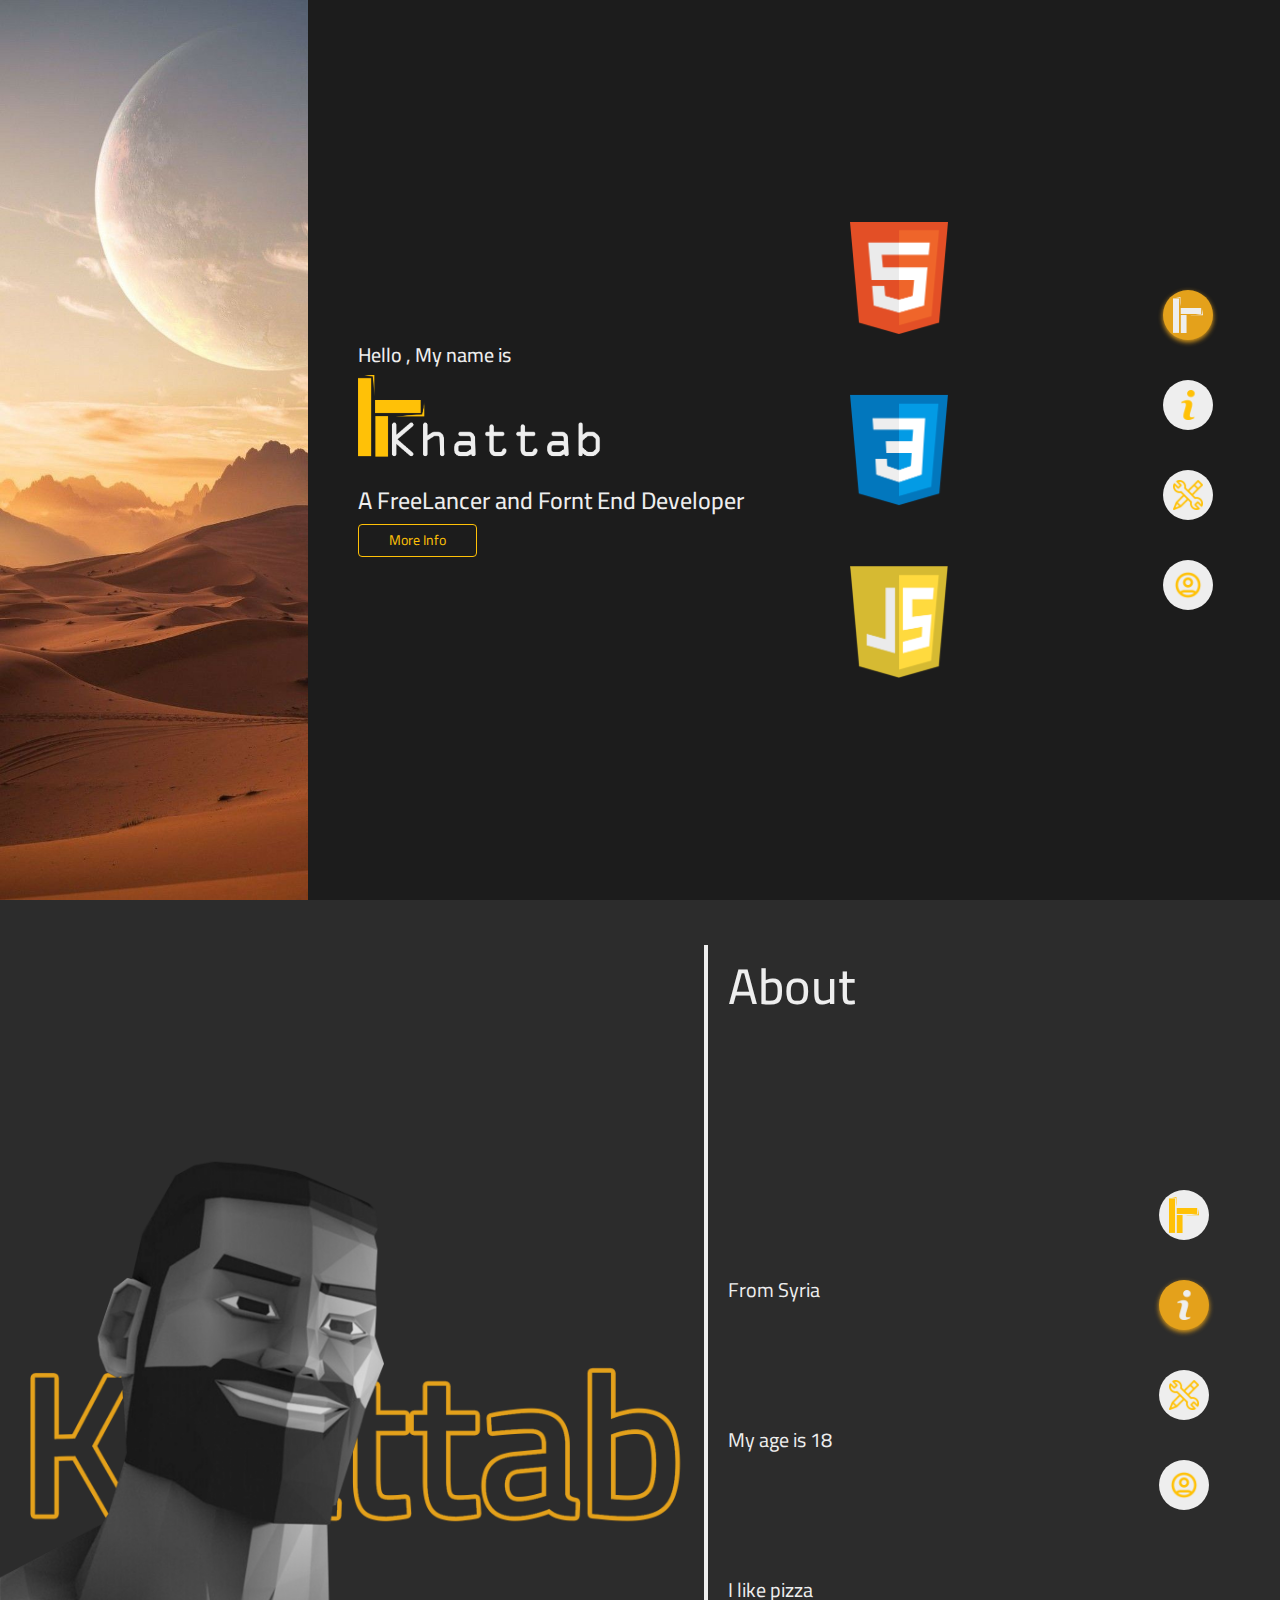
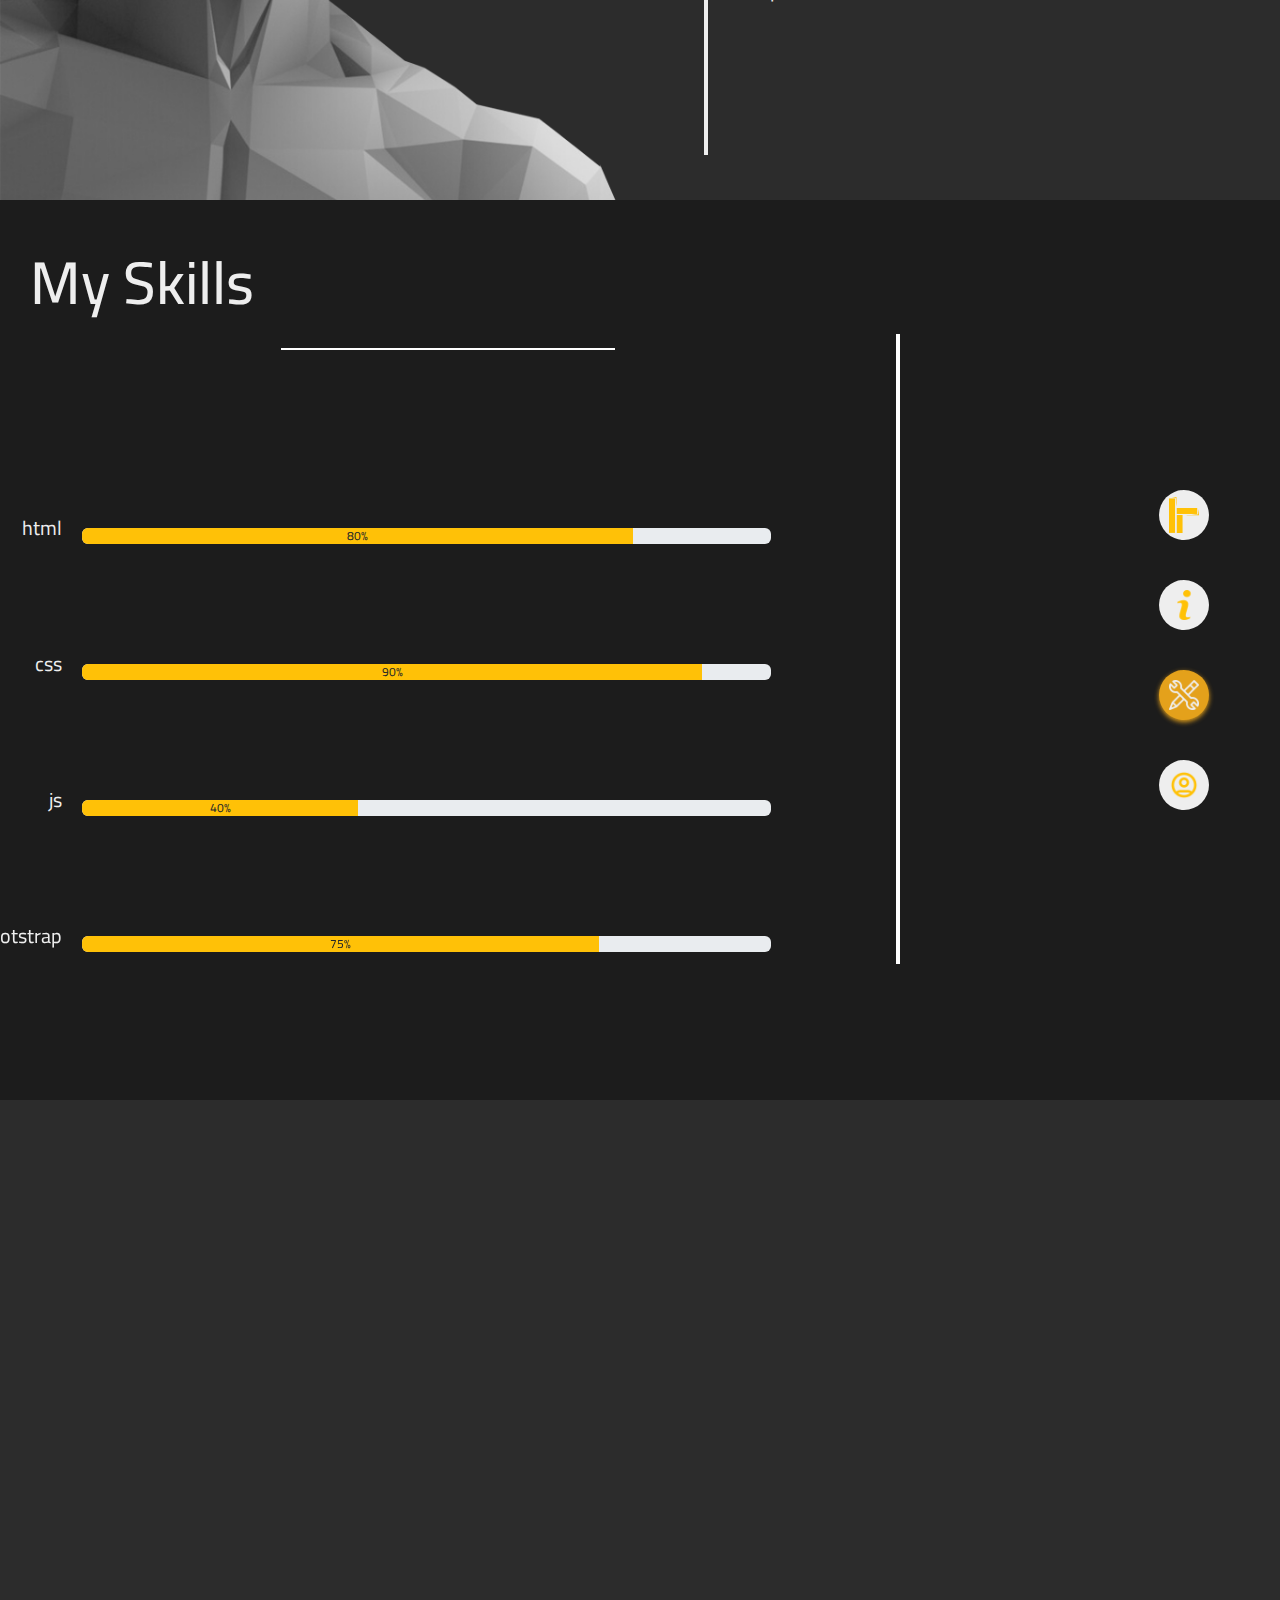
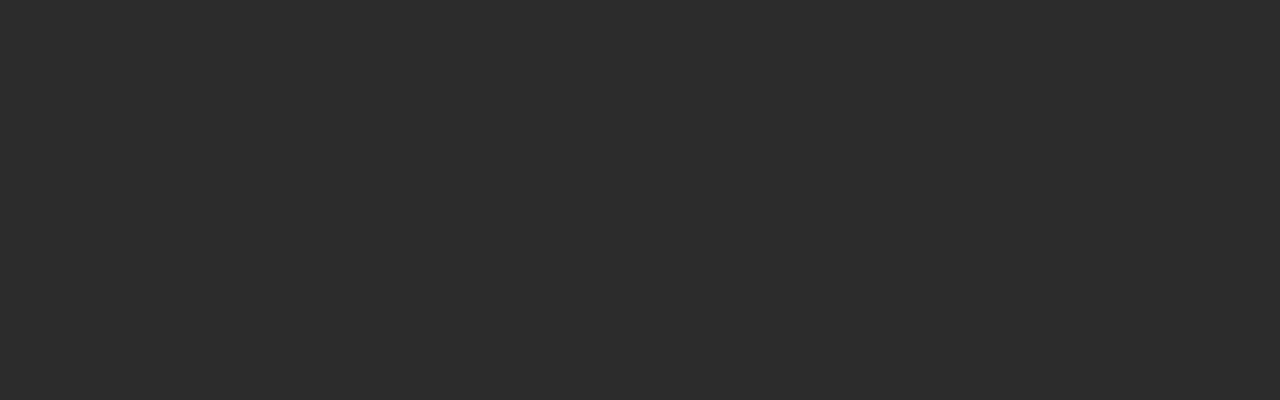
==== commit 80c18754: "Add files via upload" ====
--- a/index.html
+++ b/index.html
@@ -17,7 +17,7 @@
 <title>Khattab</title>
   </head>
   <body class="">
-    <div class="d1" id="d1">
+    <div class="d1" id="d1" style="position: sticky; top: 0; z-index: 0;">
       <div class="c1-1"></div>
 
       <div class="c2-1 f-cl mr-5">
@@ -56,7 +56,7 @@
       </div>
     </div>
 
-    <div class="d2" id="d2">
+    <div class="d2" id="d2" style="position: sticky; top: 0; z-index: 1;">
 <div class="c1-2 f-el">
 <img src="Imgs/Khattabtext.png" class="gigachad">
 <img src="Imgs/GigaChad2.png" class="gigachad2">
@@ -93,7 +93,7 @@
 </div>
     </div>
 
-    <div class="d3 f-cc" id="d3">
+    <div class="d3 f-cc" id="d3" style="position: sticky; top: 0; z-index: 2;">
       <div class="c1-3">
         <div class="textandrod">
           <div class="text-3 f-el">
@@ -162,7 +162,7 @@
     </div>
 
 
-    <div class="d4" id="d4"></div>
+    <div class="d4" id="d4" style="position: sticky; top: 0; z-index: 3;"></div>
 
     <script src="BootStrap/js/bootstrap.js"></script>
     <script src="BootStrap/js/jquery-3.6.4.min.js"></script>
--- a/style.css
+++ b/style.css
@@ -117,6 +117,8 @@
 .circle4:hover{
   width: 60px;
   height: 60px;
+  cursor: pointer;
+  background: #ece0c8;
 }
 .home,
 .info,
